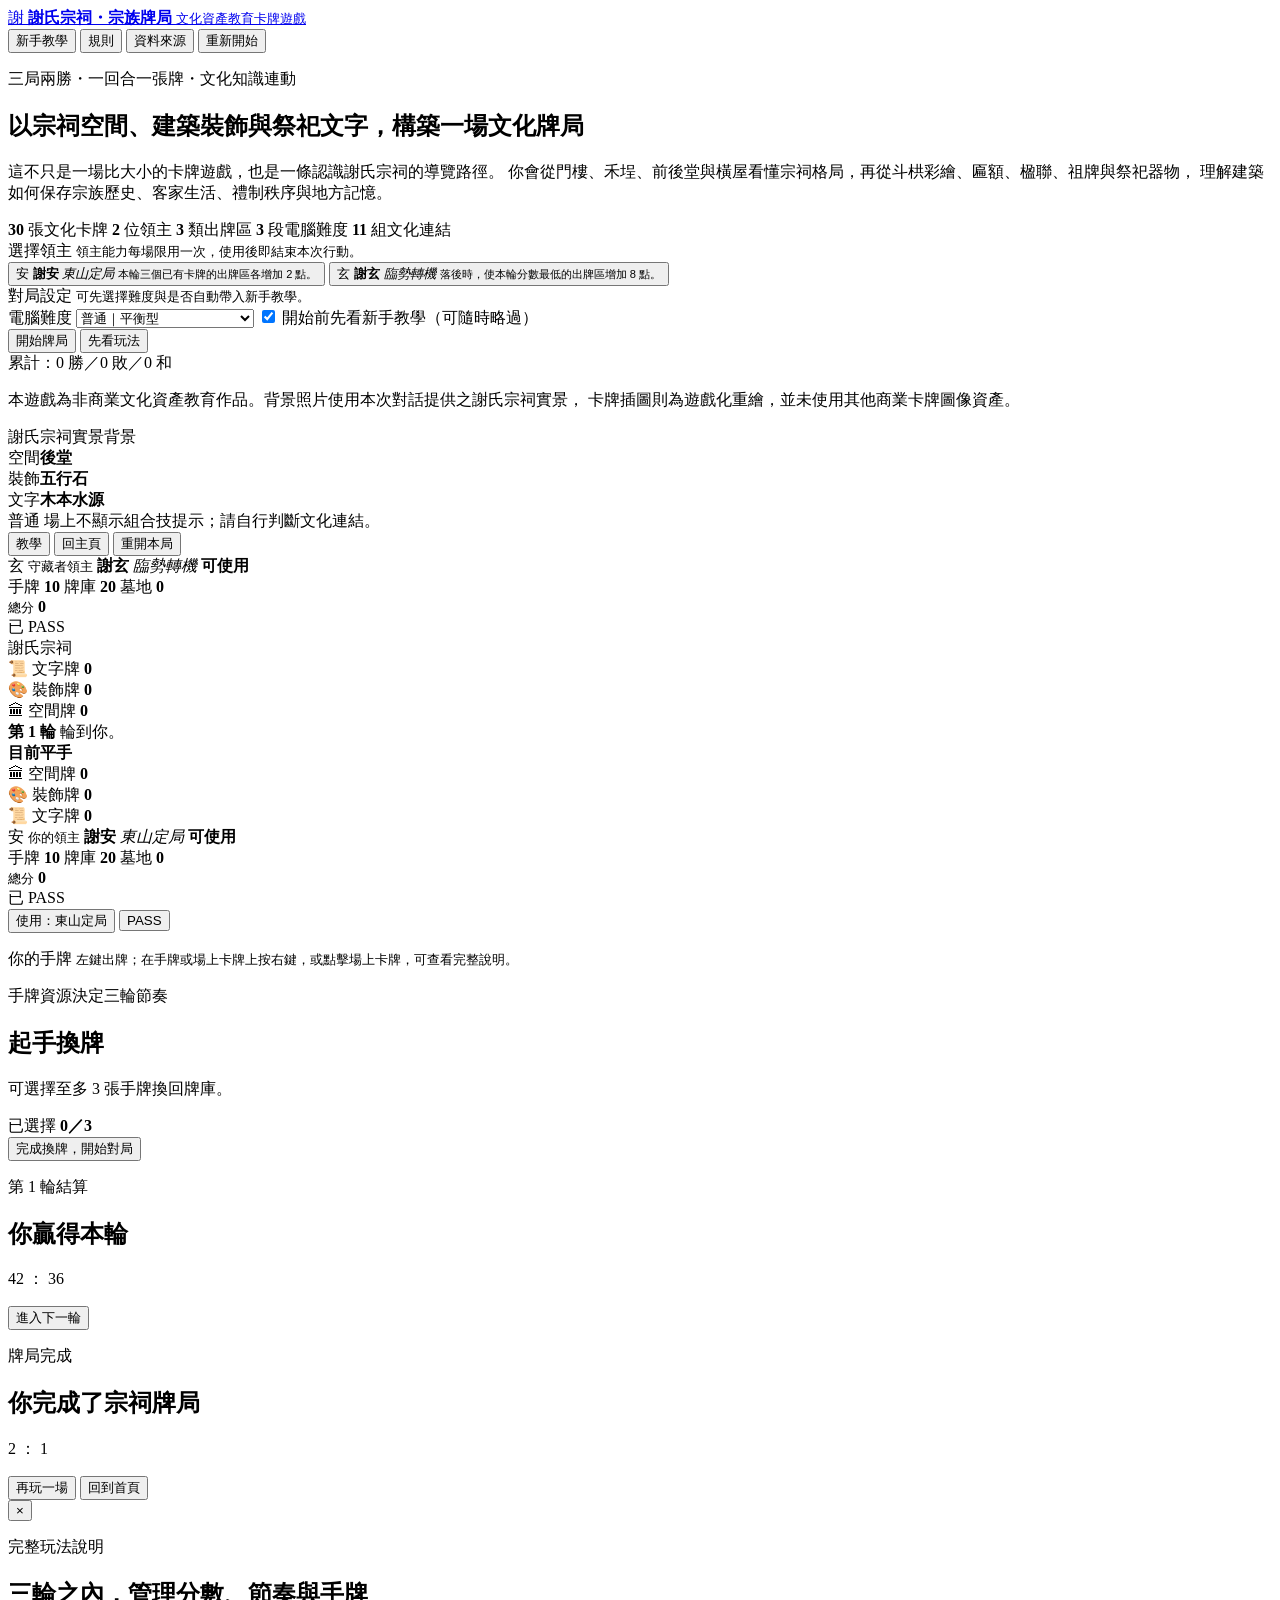
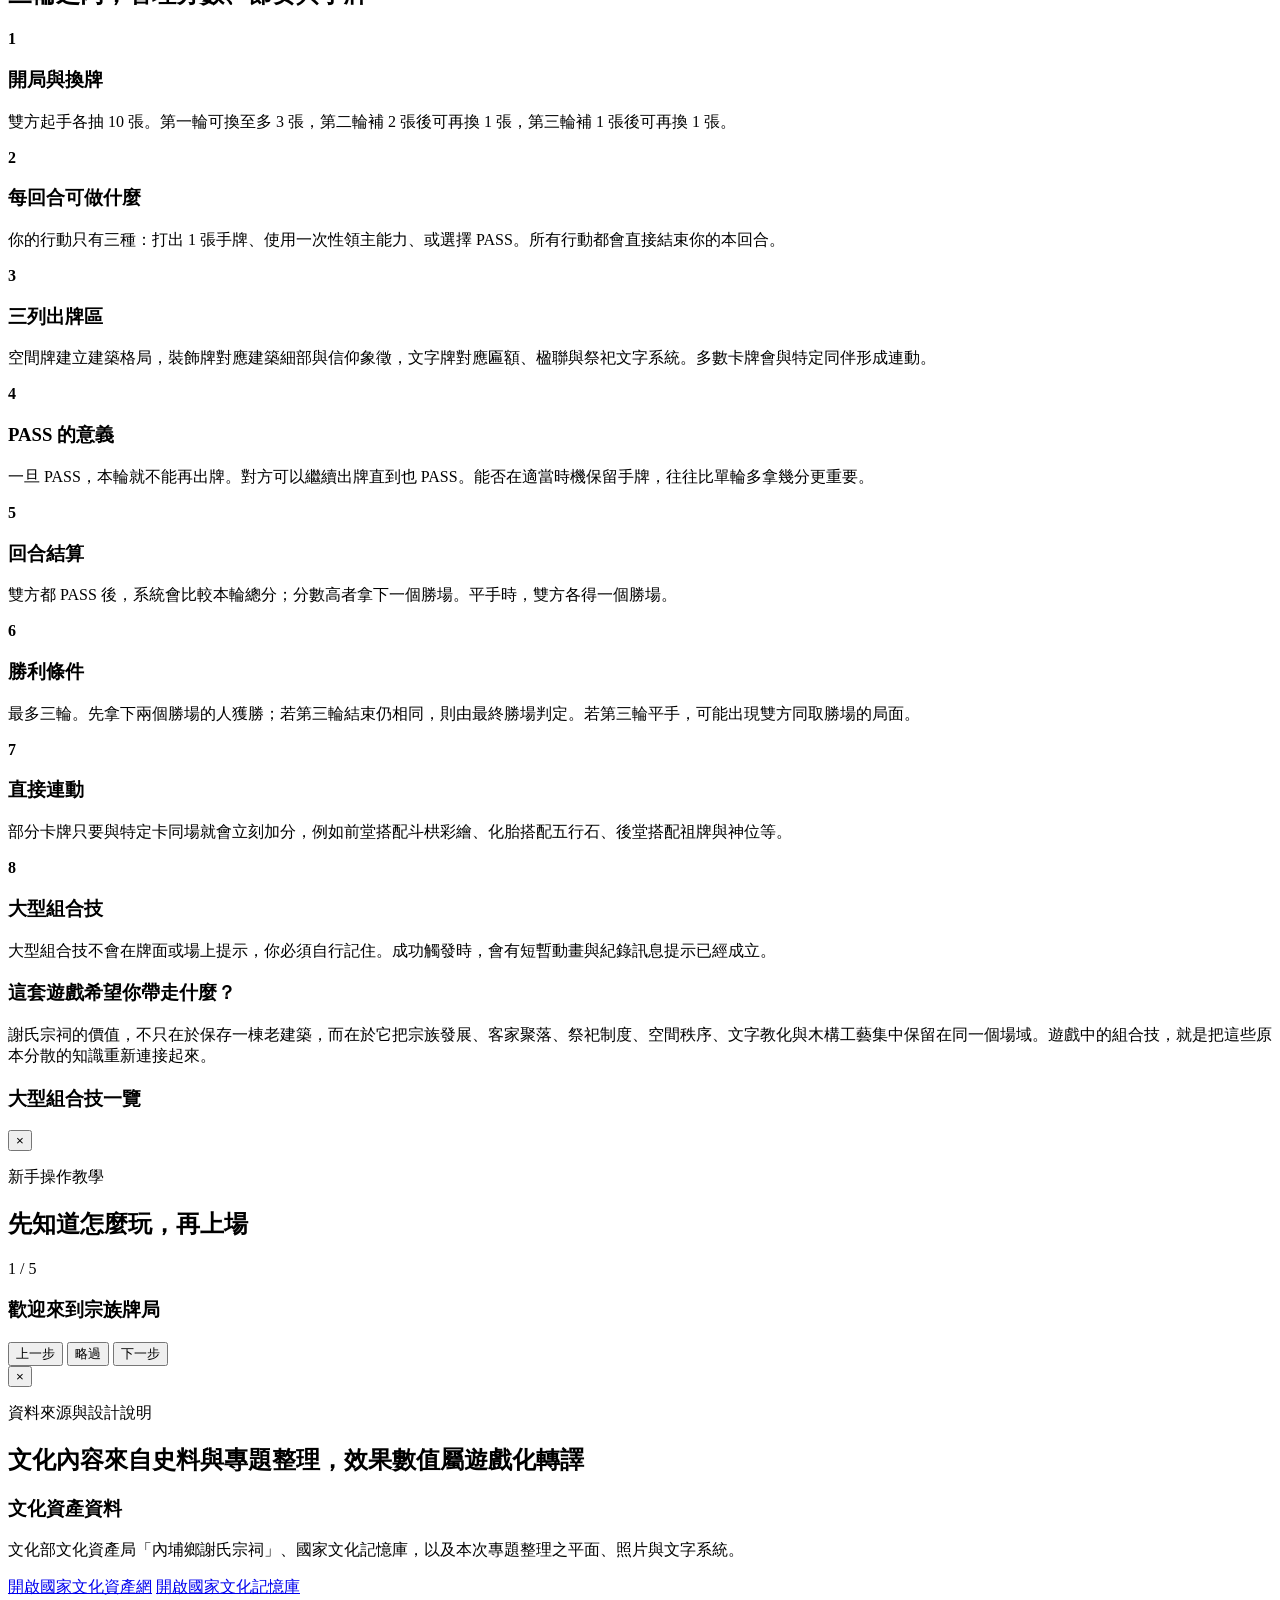
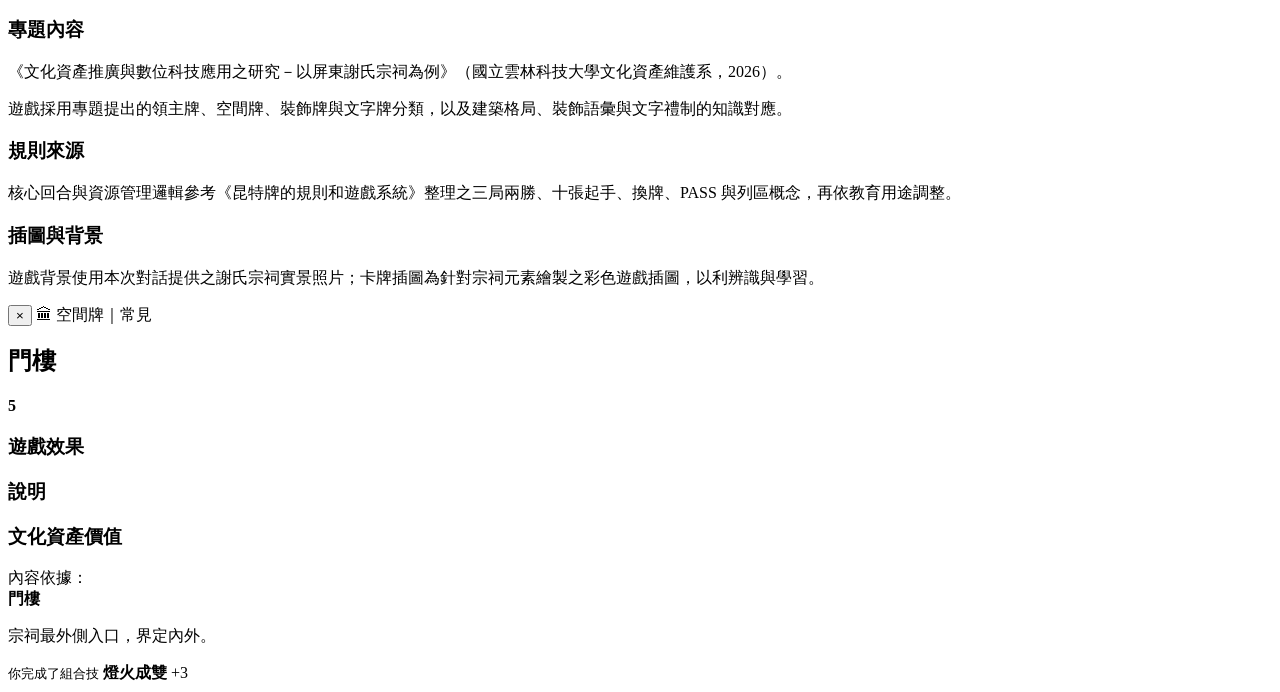
==== source-code/index.html @ 2679e18c "Add files via upload" ====
<!doctype html>
<html lang="zh-Hant-TW">
<head>
  <meta charset="utf-8">
  <meta name="viewport" content="width=device-width, initial-scale=1">
  <meta name="description" content="以昆特牌三輪對戰與資源管理機制為基礎，轉譯屏東謝氏宗祠歷史、空間與建築裝飾的教育型卡牌遊戲。">
  <meta name="theme-color" content="#102426">
  <title>謝氏宗祠・宗族牌局</title>
  <link rel="preconnect" href="https://fonts.googleapis.com">
  <link rel="preconnect" href="https://fonts.gstatic.com" crossorigin>
  <link href="https://fonts.googleapis.com/css2?family=LXGW+WenKai+TC&display=block" rel="stylesheet">
  <link rel="stylesheet" href="styles.css">
</head>
<body>
  <div class="site-shell">
    <header class="topbar">
      <a id="brand-home" class="brand" href="#" aria-label="回到遊戲首頁">
        <span class="brand-seal">謝</span>
        <span>
          <strong>謝氏宗祠・宗族牌局</strong>
          <small>文化資產教育卡牌遊戲</small>
        </span>
      </a>
      <nav class="top-actions" aria-label="網站功能">
        <button id="tutorial-button" class="ghost-button" type="button">新手教學</button>
        <button id="rules-button" class="ghost-button" type="button">規則</button>
        <button id="sources-button" class="ghost-button" type="button">資料來源</button>
        <button id="restart-button" class="ghost-button" type="button">重新開始</button>
      </nav>
    </header>

    <main>
      <section id="start-screen" class="start-screen">
        <div class="hero-copy">
          <p class="eyebrow">三局兩勝・一回合一張牌・文化知識連動</p>
          <h1>以宗祠空間、建築裝飾與祭祀文字，構築一場文化牌局</h1>
          <p class="hero-lead">
            這不只是一場比大小的卡牌遊戲，也是一條認識謝氏宗祠的導覽路徑。
            你會從門樓、禾埕、前後堂與橫屋看懂宗祠格局，再從斗栱彩繪、匾額、楹聯、祖牌與祭祀器物，
            理解建築如何保存宗族歷史、客家生活、禮制秩序與地方記憶。
          </p>

          <div class="feature-strip" aria-label="遊戲特色">
            <span><b>30</b> 張文化卡牌</span>
            <span><b>2</b> 位領主</span>
            <span><b>3</b> 類出牌區</span>
            <span><b>3</b> 段電腦難度</span>
            <span><b>11</b> 組文化連結</span>
          </div>

          <div class="setup-grid">
            <section class="leader-selection setup-panel">
              <div class="section-heading">
                <span>選擇領主</span>
                <small>領主能力每場限用一次，使用後即結束本次行動。</small>
              </div>

              <div class="leader-grid">
                <button class="leader-choice selected" data-leader="xieAn" aria-pressed="true" type="button">
                  <span class="leader-portrait">安</span>
                  <span class="leader-copy">
                    <strong>謝安</strong>
                    <em>東山定局</em>
                    <small>本輪三個已有卡牌的出牌區各增加 2 點。</small>
                  </span>
                </button>

                <button class="leader-choice" data-leader="xieXuan" aria-pressed="false" type="button">
                  <span class="leader-portrait">玄</span>
                  <span class="leader-copy">
                    <strong>謝玄</strong>
                    <em>臨勢轉機</em>
                    <small>落後時，使本輪分數最低的出牌區增加 8 點。</small>
                  </span>
                </button>
              </div>
            </section>

            <section class="setup-panel setup-options">
              <div class="section-heading">
                <span>對局設定</span>
                <small>可先選擇難度與是否自動帶入新手教學。</small>
              </div>
              <label class="field-label" for="difficulty-select">電腦難度</label>
              <select id="difficulty-select" class="select-input">
                <option value="easy">簡單｜偏保守、易失誤</option>
                <option value="normal" selected>普通｜平衡型</option>
                <option value="hard">困難｜較重視資源與組合技</option>
              </select>

              <label class="checkbox-row">
                <input id="auto-tutorial" type="checkbox" checked>
                <span>開始前先看新手教學（可隨時略過）</span>
              </label>

              <div class="start-actions">
                <button id="start-game" class="primary-button" type="button">開始牌局</button>
                <button id="start-rules" class="secondary-button" type="button">先看玩法</button>
              </div>

              <span id="lifetime-stats" class="lifetime-stats">累計：0 勝／0 敗／0 和</span>
            </section>
          </div>

          <p class="project-note">
            本遊戲為非商業文化資產教育作品。背景照片使用本次對話提供之謝氏宗祠實景，
            卡牌插圖則為遊戲化重繪，並未使用其他商業卡牌圖像資產。
          </p>
        </div>

        <div class="hero-art" aria-hidden="true">
          <div class="hall-frame photo-frame">
            <div class="photo-label">謝氏宗祠實景背景</div>
            <div class="floating-card card-a"><span>空間</span><b>後堂</b></div>
            <div class="floating-card card-b"><span>裝飾</span><b>五行石</b></div>
            <div class="floating-card card-c"><span>文字</span><b>木本水源</b></div>
          </div>
        </div>
      </section>

      <section id="game-screen" class="game-screen hidden" aria-label="遊戲對戰畫面">
        <div class="game-toolbar">
          <div class="game-toolbar-left">
            <span id="difficulty-badge" class="difficulty-badge">普通</span>
            <span class="toolbar-text">場上不顯示組合技提示；請自行判斷文化連結。</span>
          </div>
          <div class="game-toolbar-right">
            <button id="game-tutorial" class="secondary-button" type="button">教學</button>
            <button id="game-home" class="secondary-button" type="button">回主頁</button>
            <button id="game-restart" class="secondary-button" type="button">重開本局</button>
          </div>
        </div>

        <div class="game-grid">
          <aside class="side-panel opponent-panel">
            <div class="identity-card">
              <div id="ai-leader" class="leader-badge">
                <span id="ai-leader-icon" class="leader-mini">玄</span>
                <span>
                  <small>守藏者領主</small>
                  <strong id="ai-leader-name">謝玄</strong>
                  <em id="ai-leader-title">臨勢轉機</em>
                </span>
                <b id="ai-leader-used" class="leader-state">可使用</b>
              </div>
              <div class="round-crowns" id="ai-crowns" aria-label="守藏者勝場"></div>
              <div class="resource-line">
                <span>手牌 <b id="ai-hand-count">10</b></span>
                <span>牌庫 <b id="ai-deck-count">20</b></span>
                <span>墓地 <b id="ai-grave-count">0</b></span>
              </div>
              <div class="side-total">
                <small>總分</small>
                <strong id="ai-total">0</strong>
              </div>
              <span id="ai-pass-badge" class="pass-badge hidden">已 PASS</span>
            </div>
          </aside>

          <section class="board" aria-label="宗祠牌局棋盤">
            <div class="board-watermark" aria-hidden="true">謝氏宗祠</div>

            <div class="board-half ai-half">
              <div class="row-zone row-text">
                <div class="row-label">
                  <span>📜 文字牌</span>
                  <small id="ai-text-boost"></small>
                  <b id="ai-text-score">0</b>
                </div>
                <div id="ai-text-cards" class="row-cards"></div>
              </div>
              <div class="row-zone row-decoration">
                <div class="row-label">
                  <span>🎨 裝飾牌</span>
                  <small id="ai-decoration-boost"></small>
                  <b id="ai-decoration-score">0</b>
                </div>
                <div id="ai-decoration-cards" class="row-cards"></div>
              </div>
              <div class="row-zone row-space">
                <div class="row-label">
                  <span>🏛 空間牌</span>
                  <small id="ai-space-boost"></small>
                  <b id="ai-space-score">0</b>
                </div>
                <div id="ai-space-cards" class="row-cards"></div>
              </div>
            </div>

            <div class="round-divider">
              <span id="turn-orb" class="turn-orb turn-player"></span>
              <div>
                <strong id="round-label">第 1 輪</strong>
                <span id="turn-status">輪到你。</span>
              </div>
              <b id="score-difference">目前平手</b>
            </div>

            <div class="board-half player-half">
              <div class="row-zone row-space">
                <div class="row-label">
                  <span>🏛 空間牌</span>
                  <small id="player-space-boost"></small>
                  <b id="player-space-score">0</b>
                </div>
                <div id="player-space-cards" class="row-cards"></div>
              </div>
              <div class="row-zone row-decoration">
                <div class="row-label">
                  <span>🎨 裝飾牌</span>
                  <small id="player-decoration-boost"></small>
                  <b id="player-decoration-score">0</b>
                </div>
                <div id="player-decoration-cards" class="row-cards"></div>
              </div>
              <div class="row-zone row-text">
                <div class="row-label">
                  <span>📜 文字牌</span>
                  <small id="player-text-boost"></small>
                  <b id="player-text-score">0</b>
                </div>
                <div id="player-text-cards" class="row-cards"></div>
              </div>
            </div>
          </section>

          <aside class="side-panel player-panel">
            <div class="identity-card">
              <div id="player-leader" class="leader-badge">
                <span id="player-leader-icon" class="leader-mini">安</span>
                <span>
                  <small>你的領主</small>
                  <strong id="player-leader-name">謝安</strong>
                  <em id="player-leader-title">東山定局</em>
                </span>
                <b id="player-leader-used" class="leader-state">可使用</b>
              </div>
              <div class="round-crowns" id="player-crowns" aria-label="你的勝場"></div>
              <div class="resource-line">
                <span>手牌 <b id="player-hand-count">10</b></span>
                <span>牌庫 <b id="player-deck-count">20</b></span>
                <span>墓地 <b id="player-grave-count">0</b></span>
              </div>
              <div class="side-total">
                <small>總分</small>
                <strong id="player-total">0</strong>
              </div>
              <span id="player-pass-badge" class="pass-badge hidden">已 PASS</span>
            </div>

            <div class="action-stack">
              <button id="leader-action" class="leader-action" type="button">使用：東山定局</button>
              <button id="pass-action" class="pass-action" type="button">PASS</button>
            </div>

            <ol id="game-log" class="game-log" aria-label="出牌紀錄"></ol>
          </aside>
        </div>

        <section class="hand-dock" aria-label="你的手牌">
          <div class="hand-heading">
            <span>你的手牌</span>
            <small>左鍵出牌；在手牌或場上卡牌上按右鍵，或點擊場上卡牌，可查看完整說明。</small>
          </div>
          <div id="player-hand" class="player-hand"></div>
        </section>
      </section>
    </main>
  </div>

  <div id="mulligan-overlay" class="overlay hidden locked" role="dialog" aria-modal="true" aria-labelledby="mulligan-title">
    <div class="mulligan-panel">
      <p class="eyebrow">手牌資源決定三輪節奏</p>
      <h2 id="mulligan-title">起手換牌</h2>
      <p id="mulligan-description">可選擇至多 3 張手牌換回牌庫。</p>
      <div class="mulligan-status">已選擇 <b id="mulligan-count">0／3</b></div>
      <div id="mulligan-cards" class="mulligan-cards"></div>
      <button id="mulligan-confirm" class="primary-button" type="button">完成換牌，開始對局</button>
    </div>
  </div>

  <div id="round-result-modal" class="modal hidden locked" role="dialog" aria-modal="true" aria-labelledby="round-result-title">
    <div class="modal-panel result-panel">
      <p id="round-result-kicker" class="eyebrow">第 1 輪結算</p>
      <h2 id="round-result-title">你贏得本輪</h2>
      <div id="round-result-score" class="result-score">42 ： 36</div>
      <p id="round-result-detail"></p>
      <button id="round-result-continue" class="primary-button" type="button">進入下一輪</button>
    </div>
  </div>

  <div id="game-over-modal" class="modal hidden locked" role="dialog" aria-modal="true" aria-labelledby="game-over-title">
    <div class="modal-panel result-panel game-over-panel">
      <p class="eyebrow">牌局完成</p>
      <h2 id="game-over-title">你完成了宗祠牌局</h2>
      <div id="game-over-score" class="result-score">2 ： 1</div>
      <p id="game-over-detail"></p>
      <div class="modal-actions">
        <button id="play-again" class="primary-button" type="button">再玩一場</button>
        <button id="return-home" class="secondary-button" type="button">回到首頁</button>
      </div>
    </div>
  </div>

  <div id="rules-modal" class="modal hidden" role="dialog" aria-modal="true" aria-labelledby="rules-title">
    <div class="modal-panel wide-panel">
      <button class="modal-close" data-close="#rules-modal" type="button" aria-label="關閉">×</button>
      <p class="eyebrow">完整玩法說明</p>
      <h2 id="rules-title">三輪之內，管理分數、節奏與手牌</h2>

      <div class="rules-grid detailed-rules-grid">
        <article>
          <b>1</b>
          <h3>開局與換牌</h3>
          <p>雙方起手各抽 10 張。第一輪可換至多 3 張，第二輪補 2 張後可再換 1 張，第三輪補 1 張後可再換 1 張。</p>
        </article>
        <article>
          <b>2</b>
          <h3>每回合可做什麼</h3>
          <p>你的行動只有三種：打出 1 張手牌、使用一次性領主能力、或選擇 PASS。所有行動都會直接結束你的本回合。</p>
        </article>
        <article>
          <b>3</b>
          <h3>三列出牌區</h3>
          <p>空間牌建立建築格局，裝飾牌對應建築細部與信仰象徵，文字牌對應匾額、楹聯與祭祀文字系統。多數卡牌會與特定同伴形成連動。</p>
        </article>
        <article>
          <b>4</b>
          <h3>PASS 的意義</h3>
          <p>一旦 PASS，本輪就不能再出牌。對方可以繼續出牌直到也 PASS。能否在適當時機保留手牌，往往比單輪多拿幾分更重要。</p>
        </article>
        <article>
          <b>5</b>
          <h3>回合結算</h3>
          <p>雙方都 PASS 後，系統會比較本輪總分；分數高者拿下一個勝場。平手時，雙方各得一個勝場。</p>
        </article>
        <article>
          <b>6</b>
          <h3>勝利條件</h3>
          <p>最多三輪。先拿下兩個勝場的人獲勝；若第三輪結束仍相同，則由最終勝場判定。若第三輪平手，可能出現雙方同取勝場的局面。</p>
        </article>
        <article>
          <b>7</b>
          <h3>直接連動</h3>
          <p>部分卡牌只要與特定卡同場就會立刻加分，例如前堂搭配斗栱彩繪、化胎搭配五行石、後堂搭配祖牌與神位等。</p>
        </article>
        <article>
          <b>8</b>
          <h3>大型組合技</h3>
          <p>大型組合技不會在牌面或場上提示，你必須自行記住。成功觸發時，會有短暫動畫與紀錄訊息提示已經成立。</p>
        </article>
      </div>

      <section class="heritage-learning-note">
        <h3>這套遊戲希望你帶走什麼？</h3>
        <p>謝氏宗祠的價值，不只在於保存一棟老建築，而在於它把宗族發展、客家聚落、祭祀制度、空間秩序、文字教化與木構工藝集中保留在同一個場域。遊戲中的組合技，就是把這些原本分散的知識重新連接起來。</p>
      </section>

      <section class="combo-rules-section">
        <h3>大型組合技一覽</h3>
        <div id="combo-rule-list" class="combo-rule-list"></div>
      </section>
    </div>
  </div>

  <div id="tutorial-modal" class="modal hidden locked" role="dialog" aria-modal="true" aria-labelledby="tutorial-title">
    <div class="modal-panel tutorial-panel">
      <button class="modal-close" id="tutorial-close" type="button" aria-label="關閉">×</button>
      <p class="eyebrow">新手操作教學</p>
      <h2 id="tutorial-title">先知道怎麼玩，再上場</h2>
      <div class="tutorial-progress"><span id="tutorial-progress-text">1 / 5</span></div>
      <div class="tutorial-content">
        <h3 id="tutorial-step-title">歡迎來到宗族牌局</h3>
        <p id="tutorial-step-body"></p>
      </div>
      <div class="modal-actions tutorial-actions">
        <button id="tutorial-prev" class="secondary-button" type="button">上一步</button>
        <button id="tutorial-skip" class="secondary-button" type="button">略過</button>
        <button id="tutorial-next" class="primary-button" type="button">下一步</button>
      </div>
    </div>
  </div>

  <div id="sources-modal" class="modal hidden" role="dialog" aria-modal="true" aria-labelledby="sources-title">
    <div class="modal-panel wide-panel">
      <button class="modal-close" data-close="#sources-modal" type="button" aria-label="關閉">×</button>
      <p class="eyebrow">資料來源與設計說明</p>
      <h2 id="sources-title">文化內容來自史料與專題整理，效果數值屬遊戲化轉譯</h2>

      <div class="source-list">
        <article>
          <h3>文化資產資料</h3>
          <p>文化部文化資產局「內埔鄉謝氏宗祠」、國家文化記憶庫，以及本次專題整理之平面、照片與文字系統。</p>
          <a href="https://nchdb.boch.gov.tw/assets/overview/historicalBuilding/20180723000005" target="_blank" rel="noreferrer">開啟國家文化資產網</a>
          <a href="https://tcmb.culture.tw/zh-tw/detail?id=169460&indexCode=Culture_Object" target="_blank" rel="noreferrer">開啟國家文化記憶庫</a>
        </article>
        <article>
          <h3>專題內容</h3>
          <p>《文化資產推廣與數位科技應用之研究－以屏東謝氏宗祠為例》（國立雲林科技大學文化資產維護系，2026）。</p>
          <p>遊戲採用專題提出的領主牌、空間牌、裝飾牌與文字牌分類，以及建築格局、裝飾語彙與文字禮制的知識對應。</p>
        </article>
        <article>
          <h3>規則來源</h3>
          <p>核心回合與資源管理邏輯參考《昆特牌的規則和遊戲系統》整理之三局兩勝、十張起手、換牌、PASS 與列區概念，再依教育用途調整。</p>
        </article>
        <article>
          <h3>插圖與背景</h3>
          <p>遊戲背景使用本次對話提供之謝氏宗祠實景照片；卡牌插圖為針對宗祠元素繪製之彩色遊戲插圖，以利辨識與學習。</p>
        </article>
      </div>
    </div>
  </div>

  <div id="card-detail-modal" class="modal hidden" role="dialog" aria-modal="true" aria-labelledby="card-detail-name">
    <div class="modal-panel card-detail-panel">
      <button class="modal-close" data-close="#card-detail-modal" type="button" aria-label="關閉">×</button>
      <span id="card-detail-type" class="detail-type">🏛 空間牌｜常見</span>
      <div class="detail-heading">
        <h2 id="card-detail-name">門樓</h2>
        <b id="card-detail-power">5</b>
      </div>
      <section>
        <h3>遊戲效果</h3>
        <p id="card-detail-effect"></p>
      </section>
      <section>
        <h3>說明</h3>
        <p id="card-detail-culture"></p>
      </section>
      <section class="heritage-value-section">
        <h3>文化資產價值</h3>
        <p id="card-detail-value"></p>
      </section>
      <footer>內容依據：<span id="card-detail-source"></span></footer>
    </div>
  </div>

  <aside id="culture-toast" class="culture-toast" aria-live="polite">
    <strong id="culture-toast-title">門樓</strong>
    <p id="culture-toast-text">宗祠最外側入口，界定內外。</p>
  </aside>

  <aside id="combo-burst" class="combo-burst hidden" aria-live="polite">
    <div class="combo-burst-panel">
      <small id="combo-burst-side">你完成了組合技</small>
      <strong id="combo-burst-title">燈火成雙</strong>
      <span id="combo-burst-points">+3</span>
    </div>
  </aside>

  <script src="js/cards.js"></script>
  <script src="js/game.js"></script>
</body>
</html>
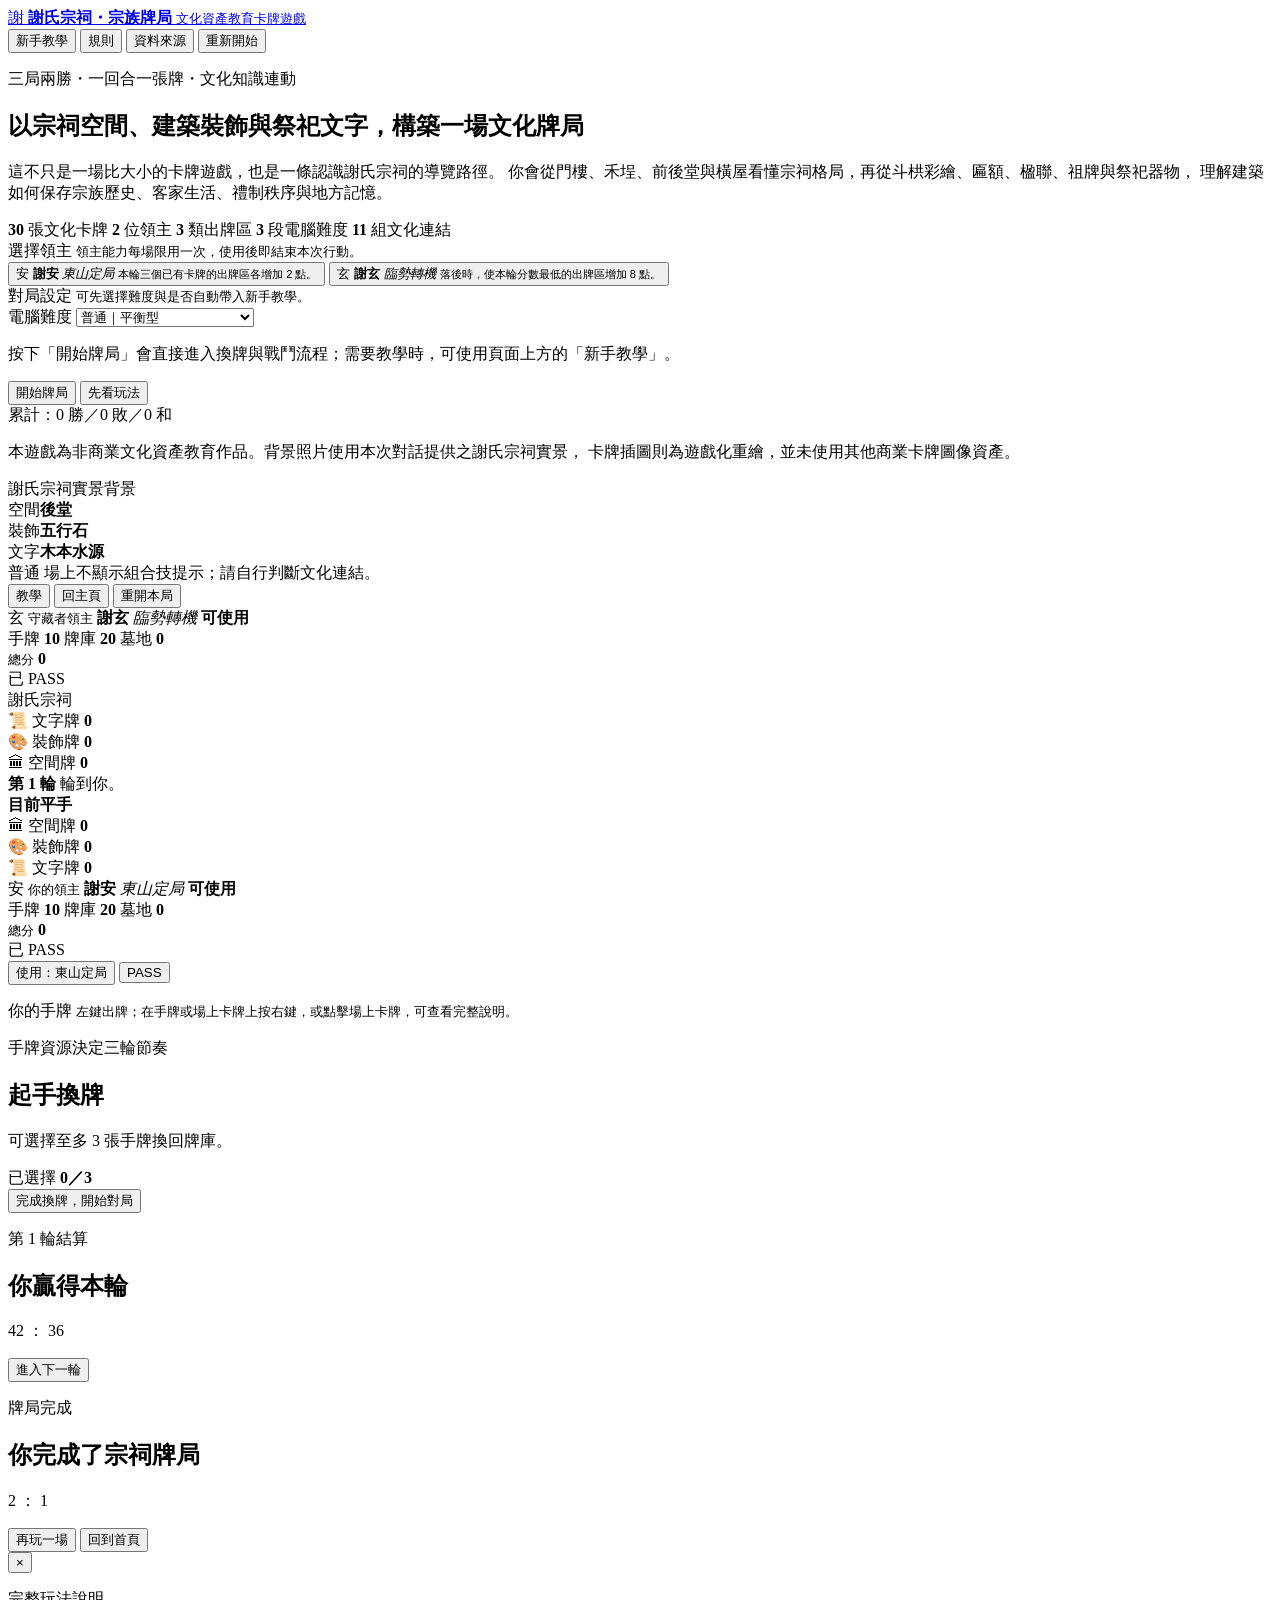
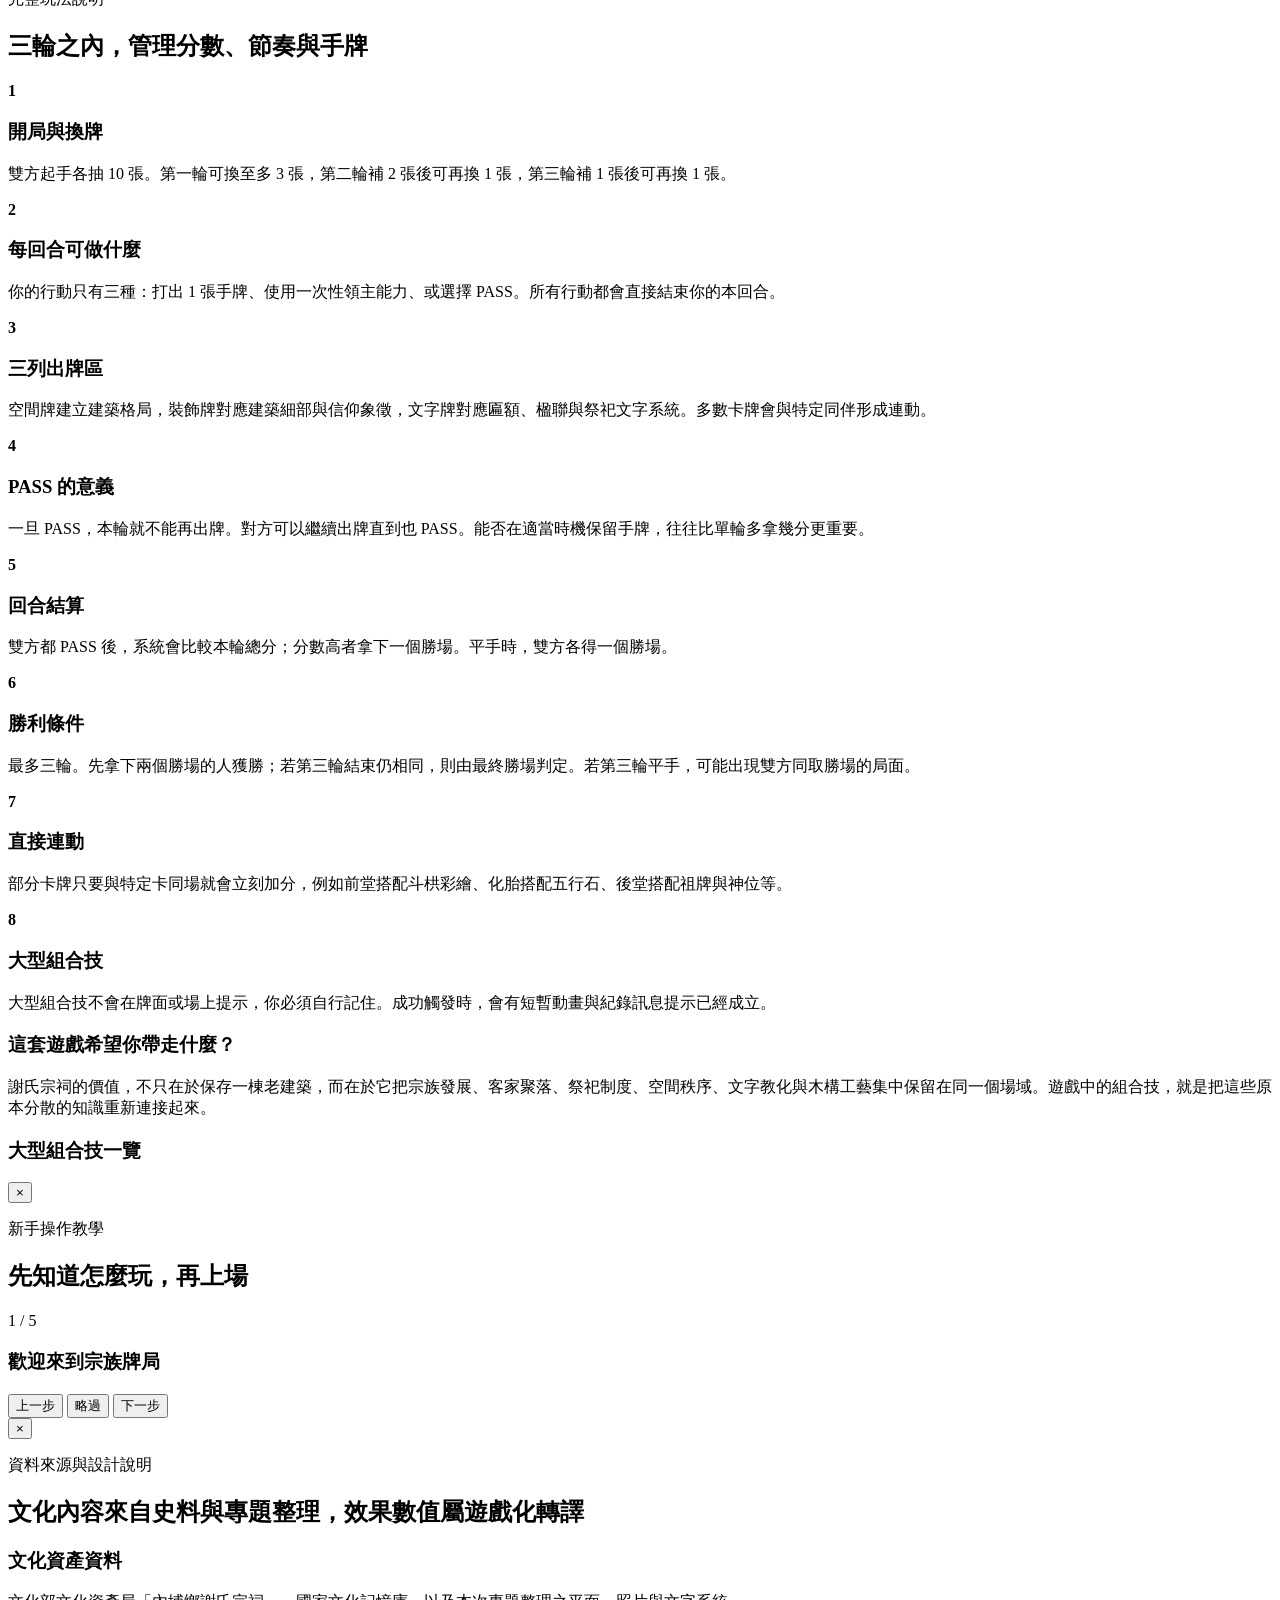
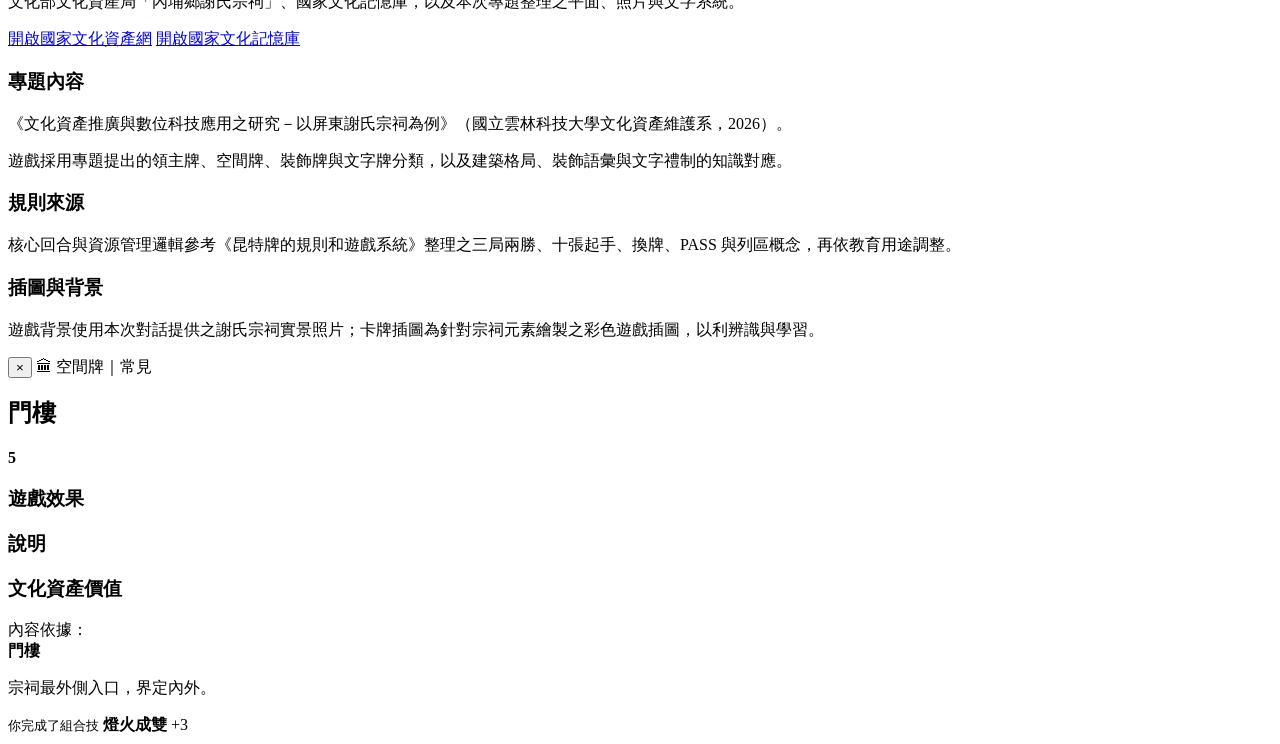
==== commit c48aa8e4: "Add files via upload" ====
--- a/source-code/index.html
+++ b/source-code/index.html
@@ -88,10 +88,7 @@
                 <option value="hard">困難｜較重視資源與組合技</option>
               </select>
 
-              <label class="checkbox-row">
-                <input id="auto-tutorial" type="checkbox" checked>
-                <span>開始前先看新手教學（可隨時略過）</span>
-              </label>
+              <p class="setup-hint">按下「開始牌局」會直接進入換牌與戰鬥流程；需要教學時，可使用頁面上方的「新手教學」。</p>
 
               <div class="start-actions">
                 <button id="start-game" class="primary-button" type="button">開始牌局</button>
